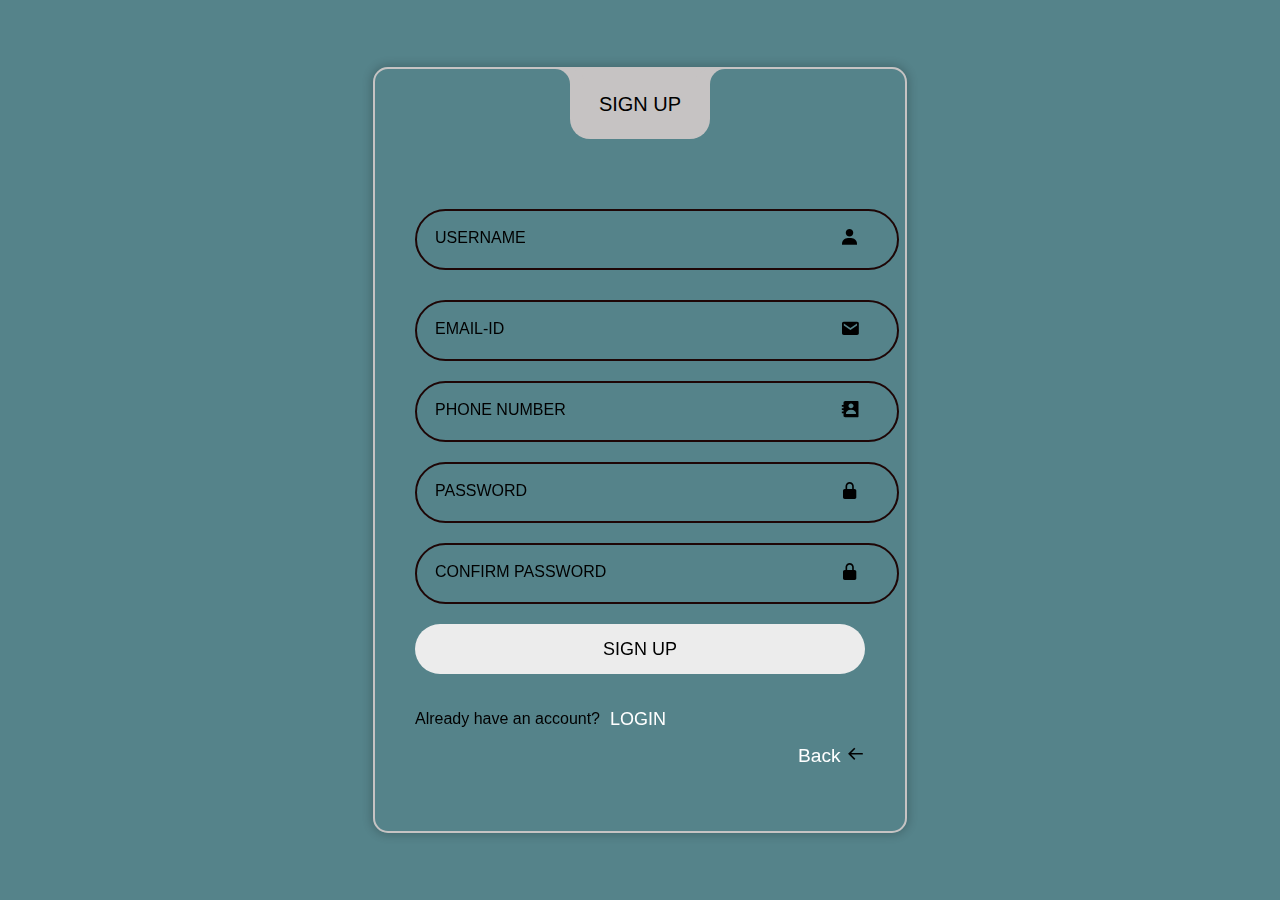
==== sign.html @ 7618b175 "first commit" ====
<!DOCTYPE html>
<html lang="en">
<head>
    <meta charset="UTF-8">
    <meta name="viewport" content="width=device-width, initial-scale=1.0">
    <title>SPARKY</title>
    <link rel="stylesheet" href="./style.css">
    <link href='https://unpkg.com/boxicons@2.1.4/css/boxicons.min.css' rel='stylesheet'>
    <link rel="icon" href="LOGO.png">
</head>
<body>
  <!-- <div class="five">
    <img src="LOGO.png" alt="">
  </div> -->
    <div class="wrapper">
        <div class="login-box">
            <div class="login-head" id="three">
            <span id="sign">
              SIGN UP
            </span>
            </div>
            <DIV class="input-box">
              <input type="text" name="" id="user" placeholder="USERNAME" class="input-field" required>
              <label for="user" class="one">USERNAME</label>
              <i class='bx bxs-user icon' ></i>
            </DIV>
            <DIV class="input-box">
              <input type="email" name="" placeholder="EMAIL-ID" id="email" class="input-field" required>
              <label for="email" class="one"> EMAIL-ID</label>
              <i class='bx bxs-envelope icon'></i>
            </DIV>
            <DIV class="input-box">
              <input type="tel" name="" placeholder="PHONE NUMBER" id="phone" class="input-field" autocomplete="off" required>
              <label for="phone" class="one">PHONE NUMBER</label>
              <i class='bx bxs-contact icon' ></i>
            </DIV>
            <div class="input-box">
               <input type="password" name="" placeholder="PASSWORD" id="pass" class="input-field" required>
               <label for="pass" class="one">PASSWORD</label>
               <i class='bx bxs-lock-alt icon'  ></i>
            </div>
            <div class="input-box">
               <input type="password" name="" id="pass"  placeholder="CONFIRM PASSWORD" class="input-field" required>
               <label for="pass" class="one">CONFIRM PASSWORD</label>
               <i class='bx bxs-lock-alt icon'  ></i>
            </div>
             <div class="input-box">
              <input type="submit" name="" id="" class="input-submit" value="SIGN UP">
             </div>
            <div class="register">
                <p >Already have an account?</p>
                <a href="index.html" id="two">LOGIN </a>
            </div>
            <div class="inp">
                <a href="home.html" >Back</a>
                <i class='bx bx-arrow-back change' ></i>
              </div>
          </div>
    </div>
    <script>

    </script>
</body>
</html>
---- style.css ----
body{
    margin: 0;
    padding: 0;
    box-sizing:border-box;
    font-family:"poppins",sans-serif;
    
}
body{

    background-color: #5F939A;
}
a{
    text-decoration: none;
    color: white;
}
a:hover{

    text-decoration: underline;
    color: rgb(131, 32, 207);
    border-radius: 30px;
}
.wrapper{
    width: 100%;
    display: flex;
    justify-content:center;
    align-items: center;
    min-height: 100vh;
    background-color: rgba(0, 0, 0, 0.105);

}
.login-box{
    position: relative;
    width: 450px;
    backdrop-filter:blur(25px);
    border: 2px solid #c6c3c3;
    border-radius: 15px;
    padding: 7.5rem 2.5rem 4rem 2.5rem; 
    color: black;
    box-shadow: 0px 0px 10px 2px rgba(0,0,0,0.2);
}
.login-head{
    position: absolute;
    top: 0;
    left: 50%;
    transform: translateX(-50%);
    display: flex;
    align-items: center;
    justify-content: center;
    background-color: #c6c3c3;
    width: 140px;
    height: 70px;
    border-radius: 0px 0px 20px 20px;
}

.five img{
  display: flex;
  align-items: flex-start;
  justify-content: flex-sta;
  width: 300px;
  height: 100px;
}
.input-box::after
{
    content:" ";
    font: hidden;
}
.login-head span{
      font-size: 35px;
      color:black ;
}
.login-head::before
{
    content: "";
    position: absolute;
    width: 30px;
    height: 30px;
    top: 0;
    left: -30px;
    border-top-right-radius: 50%;
    background: transparent;
    box-shadow: 15px 0 0 0 #c6c3c3;
}
.login-head::after
{
    content: "";
    position: absolute;
    width: 30px;
    height: 30px;
    top: 0;
    right: -30px;
    border-top-left-radius: 50%;
    background: transparent;
    box-shadow: -15px 0 0 0 #c6c3c3;
}
.input-box{
    position: relative;
    display: flex;  
    flex-direction: column;
    margin: 20px 0;
}
.input-field{
      width: 100%;
      height: 55px;
      font-size: 20px;
      background-color: transparent;
      color: black ;
      padding-inline: 20px 10px;
      border: 2px solid #1e0606;
      border-radius: 50px ;
      outline: none;
    
}
.input-field::placeholder{
    color:transparent;
}
#user
{
    margin-bottom:10px;

}
.one{
    position:absolute;
   /* color: transparent; */
    top:20px;
    left: 20px;
    transition: 0.2s;
}
.input-field:focus~.one,.input-field:valid~.one{
    position: absolute;
    top: -10px;
    left:20px;
    font-size: 14px;
    background-color: #c6c3c3;
    border-radius: 30px;
    color:black;
    padding: 0px 10px 0px;
}
.icon{
    position: absolute;
    top: 18px;
    right: 5px;
    font-size: 20px;
}
.rem-pass{
    display: flex;
    justify-content: space-between;
    font-size: 15px;
}
.input-submit{
    width: 100%;
    height: 50px;
    background-color: #ececec;
    font-size: 18px;
    border-radius: 50px;
    border: none;
    cursor: pointer;
    font-weight: 500;
    transition: 0.5s;
}
.register a{
     font-weight: 500;
     margin-left: 10px;
}
.register{
    display: flex;
  align-items: center;
}
.inp{
   font-size: larger;
   justify-content:flex-end;
   align-content: center;
   text-align: end;
}
.input-submit:hover{
    background-color: black;
    color: white;
}
input[type=checkbox]
{
 width:20px;   
 height:25px;
 color: aqua;
}
#two{
    font-size: 18px;
    text-align: right;
}
.remember{
    font-size: 16px;
}
#sign{
    font-size: 20px;
}
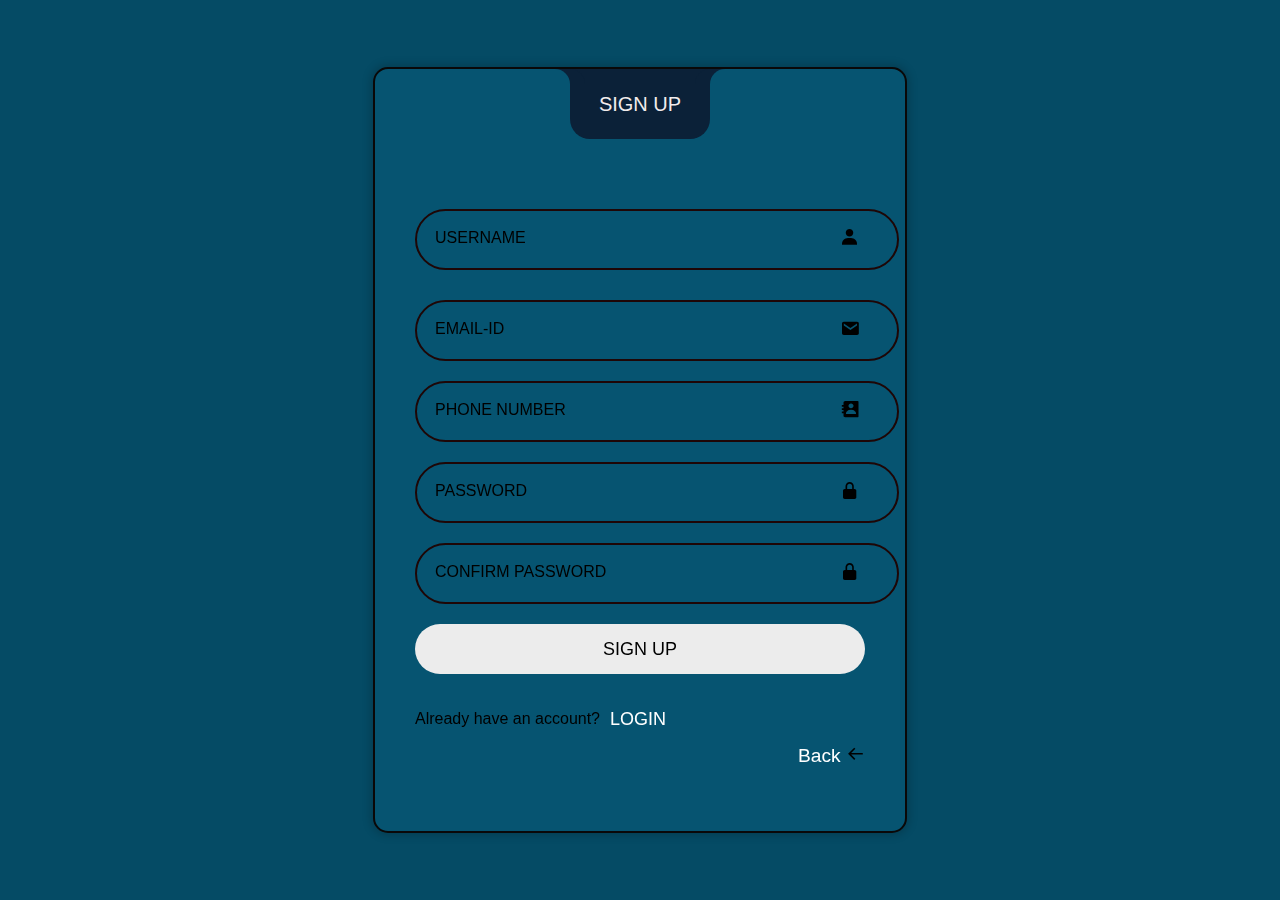
==== commit afd90dc6: "second commit" ====
--- a/sign.html
+++ b/sign.html
@@ -9,9 +9,6 @@
     <link rel="icon" href="LOGO.png">
 </head>
 <body>
-  <!-- <div class="five">
-    <img src="LOGO.png" alt="">
-  </div> -->
     <div class="wrapper">
         <div class="login-box">
             <div class="login-head" id="three">
--- a/style.css
+++ b/style.css
@@ -7,7 +7,7 @@
 }
 body{
 
-    background-color: #5F939A;
+    background-color: #065471;
 }
 a{
     text-decoration: none;
@@ -16,7 +16,7 @@
 a:hover{
 
     text-decoration: underline;
-    color: rgb(131, 32, 207);
+    color: black;
     border-radius: 30px;
 }
 .wrapper{
@@ -32,10 +32,11 @@
     position: relative;
     width: 450px;
     backdrop-filter:blur(25px);
-    border: 2px solid #c6c3c3;
+    border: 2px solid #0a0808;
     border-radius: 15px;
     padding: 7.5rem 2.5rem 4rem 2.5rem; 
     color: black;
+    background-color: #065471;
     box-shadow: 0px 0px 10px 2px rgba(0,0,0,0.2);
 }
 .login-head{
@@ -46,7 +47,7 @@
     display: flex;
     align-items: center;
     justify-content: center;
-    background-color: #c6c3c3;
+    background-color: rgb(11, 33, 56);
     width: 140px;
     height: 70px;
     border-radius: 0px 0px 20px 20px;
@@ -55,7 +56,7 @@
 .five img{
   display: flex;
   align-items: flex-start;
-  justify-content: flex-sta;
+  justify-content: flex-start;
   width: 300px;
   height: 100px;
 }
@@ -66,7 +67,7 @@
 }
 .login-head span{
       font-size: 35px;
-      color:black ;
+      color:rgb(242, 236, 236) ;
 }
 .login-head::before
 {
@@ -78,7 +79,7 @@
     left: -30px;
     border-top-right-radius: 50%;
     background: transparent;
-    box-shadow: 15px 0 0 0 #c6c3c3;
+    box-shadow: 15px 0 0 0 rgb(11, 33, 56);
 }
 .login-head::after
 {
@@ -90,20 +91,21 @@
     right: -30px;
     border-top-left-radius: 50%;
     background: transparent;
-    box-shadow: -15px 0 0 0 #c6c3c3;
+    box-shadow: -15px 0 0 0 rgb(11, 33, 56);
 }
 .input-box{
     position: relative;
     display: flex;  
     flex-direction: column;
     margin: 20px 0;
+    
 }
 .input-field{
       width: 100%;
       height: 55px;
       font-size: 20px;
       background-color: transparent;
-      color: black ;
+      color: rgb(99, 92, 92) ;
       padding-inline: 20px 10px;
       border: 2px solid #1e0606;
       border-radius: 50px ;
